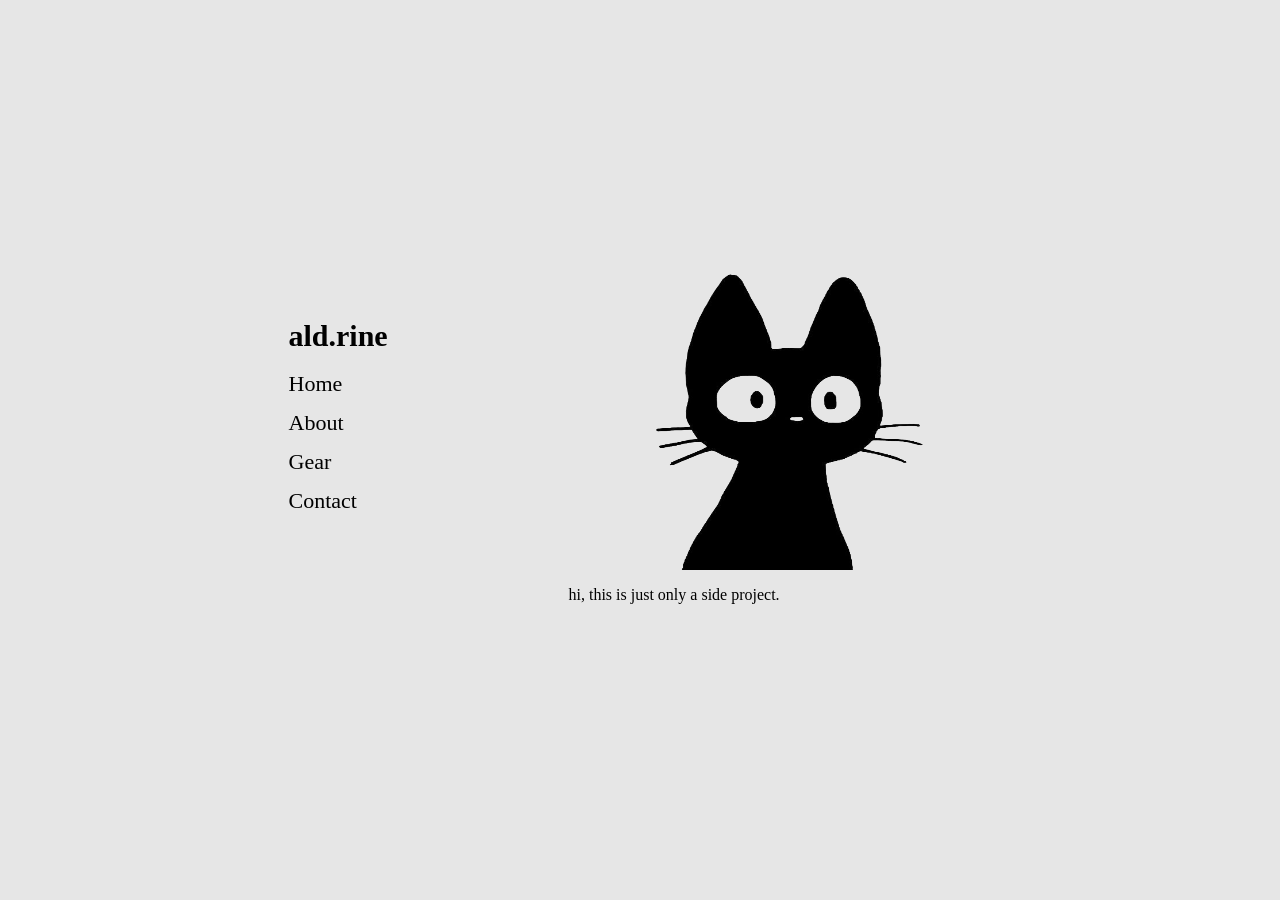
==== index.html @ abfc1bb3 "Add files via upload" ====
<!DOCTYPE html>
<html lang="en">

<head>
    <meta charset="UTF-8">
    <meta name="viewport" content="width=device-width, initial-scale=1.0">
    <link rel="stylesheet" href="style.css">
    <title>Home</title>
</head>
<body>
  <div class="whole-page">    
        <nav class="sidebar">
          <h3><a href="index.html">ald.rine</a></h3>
            <ul class="nav-links">
                <li><a href="#">Home</a></li>
                <li><a href="About.html">About</a></li>
                <li><a href="Gear.html">Gear</a></li>
                <li><a href="Contact.html">Contact</a></li>
            </ul>
        </nav>
        <main class="content">
            <img src="neko.png" width="423" height="320">
            <p>hi, this is just only a side project.</p>
        </main>
  </div>
</body>
</html>
---- style.css ----
body {
    background-color: rgb(230, 230, 230);
    font-family: "Bodoni Moda", serif;
    margin: 0;
    /* This makes the page fill the browser window */
    min-height: 90vh;
    display: flex;
    justify-content: center; /* Centers horizontally */
    align-items: center;     /* Centers vertically */
}

.whole-page {
    display: flex;
    justify-content: center; 
    gap: 80px;    
    margin-top: 60px;
    max-width: 900px;
    margin-left: auto;
    margin-right: auto;
}

/* This styles the sidebar area */
.sidebar {
    width: 200px;
    margin-top: 50px;
    position: static;
    width: 200px;            
    flex-shrink: 0;          
}

ul {
    list-style-type: none;
    padding: 0; 
    margin: 0;
}

h3 a {
    font-size: 30px;
    text-decoration: none;
    transition: color 0.3s ease;
    color: black;
}

.nav-links a{
    margin-bottom: 10px;
    color: black;
    text-decoration: none;
    transition: color 0.3s ease;
}

.nav-links li{
    margin-bottom: 13px;
    font-size: 22px;
}

a:hover {
    color:rgb(111, 222, 194)
}

.content {
    flex-grow: 1;
    display: flex;
    flex-direction: column;
    align-items: flex-start;
}

.about {
    text-align: left;
    line-height: 1.6;
    margin-top: 3em;
    margin-right: 10em;
}

.contact {
    margin-top: 3em;
    line-height: 1.5;
}
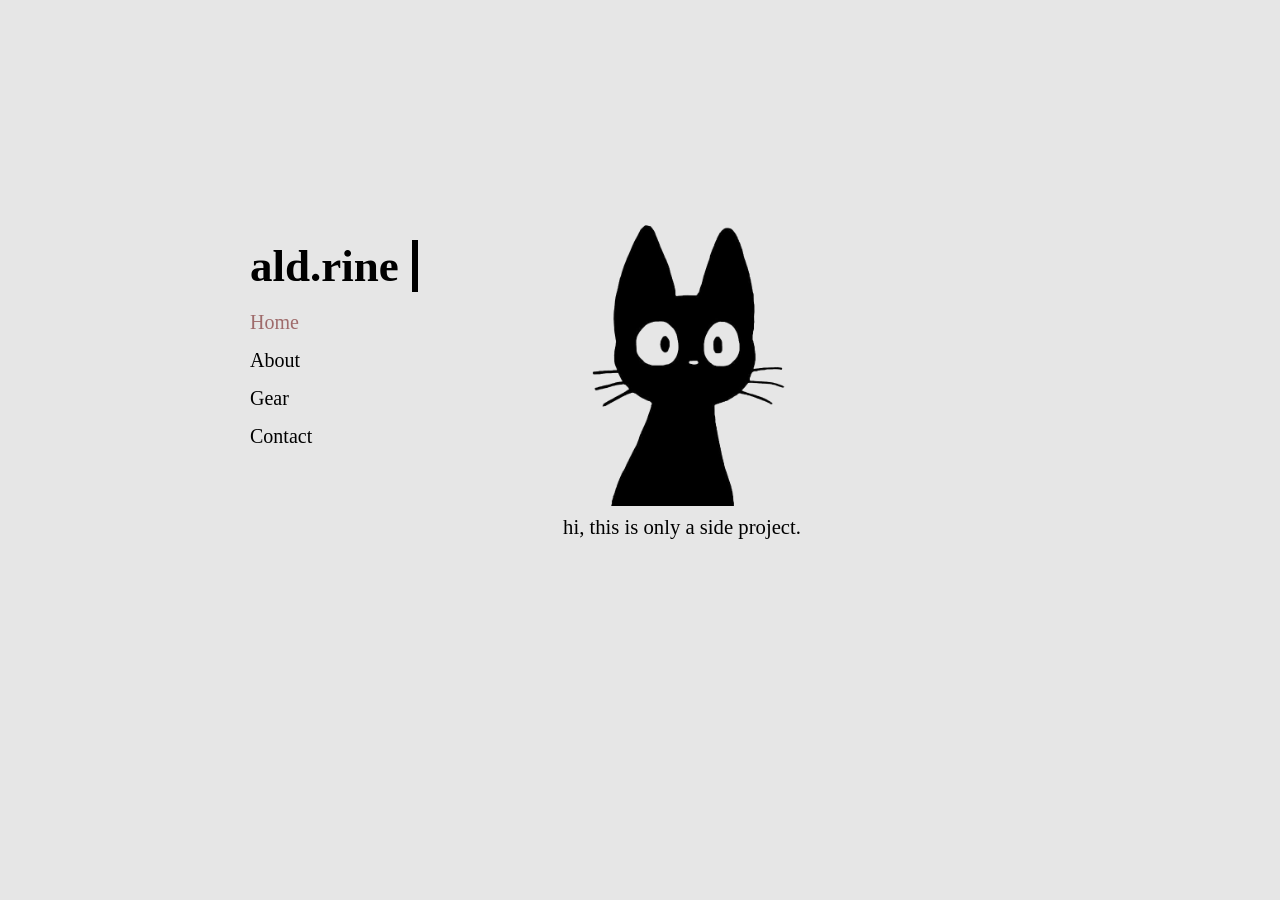
==== commit d985c872: "Add files via upload" ====
--- a/index.html
+++ b/index.html
@@ -1,27 +1,31 @@
 <!DOCTYPE html>
 <html lang="en">
-
 <head>
     <meta charset="UTF-8">
     <meta name="viewport" content="width=device-width, initial-scale=1.0">
     <link rel="stylesheet" href="style.css">
-    <title>Home</title>
+    <title>Document</title>
 </head>
 <body>
-  <div class="whole-page">    
-        <nav class="sidebar">
-          <h3><a href="index.html">ald.rine</a></h3>
-            <ul class="nav-links">
-                <li><a href="#">Home</a></li>
-                <li><a href="About.html">About</a></li>
-                <li><a href="Gear.html">Gear</a></li>
-                <li><a href="Contact.html">Contact</a></li>
-            </ul>
-        </nav>
-        <main class="content">
-            <img src="neko.png" width="423" height="320">
-            <p>hi, this is just only a side project.</p>
-        </main>
-  </div>
+
+<div class="whole-page">   
+ <div class="container">
+    <nav class="sidebar">
+      <a href="index.html"><h3>ald.rine</h3></a>
+        <ul class="navlinks">
+            <li><a href="index.html" class="active">Home</a></li>
+            <li><a href="About.html">About</a></li>
+            <li><a href="Gear.html">Gear</a></li>
+            <li><a href="Contact.html">Contact</a></li>
+        </ul>
+    </nav>
+ </div>
+
+<main class="content">
+    <img src="neko.png">
+    <p>hi, this is only a side project.</p>
+</main>
+</div> 
+
 </body>
 </html>
--- a/style.css
+++ b/style.css
@@ -1,78 +1,199 @@
+* {
+  margin: 0;
+  padding: 0;
+  box-sizing: border-box;
+}
 
 body {
-    background-color: rgb(230, 230, 230);
-    font-family: "Bodoni Moda", serif;
-    margin: 0;
-    /* This makes the page fill the browser window */
-    min-height: 90vh;
-    display: flex;
-    justify-content: center; /* Centers horizontally */
-    align-items: center;     /* Centers vertically */
+  background-color: #e6e6e6;
+  font-family: "Bodoni Moda", serif;
 }
 
 .whole-page {
-    display: flex;
-    justify-content: center; 
-    gap: 80px;    
-    margin-top: 60px;
-    max-width: 900px;
-    margin-left: auto;
-    margin-right: auto;
+  align-items: flex-start;
+  display: flex;
+  gap: 50px;           
+  max-width: 900px;    
+  margin: 0 auto;      
+  padding: 40px;
 }
 
-/* This styles the sidebar area */
-.sidebar {
-    width: 200px;
-    margin-top: 50px;
-    position: static;
-    width: 200px;            
-    flex-shrink: 0;          
+.whole-page .container {
+  display: flex;
+  margin-left: 0px;
+  align-items: center;
+  min-height: 50vh;
+  max-width: 1200px;
+  margin: 0;
+  padding: 0px;
 }
 
-ul {
-    list-style-type: none;
-    padding: 0; 
-    margin: 0;
+.sidebar {
+  text-align: left;
+  width: 250px;
+  height: 10vh;
+  padding: 20px;
 }
 
-h3 a {
-    font-size: 30px;
-    text-decoration: none;
-    transition: color 0.3s ease;
-    color: black;
+.sidebar a {
+  color: black;
+  text-decoration: none;
 }
 
-.nav-links a{
-    margin-bottom: 10px;
-    color: black;
-    text-decoration: none;
-    transition: color 0.3s ease;
+.sidebar h3 {
+  font-size: 5vh;
+  margin-top: 0;
+  margin-bottom: 0;
+  font-weight: bold;
+  display: inline-block;   
+  overflow: hidden; 
+  white-space: nowrap;       
+  border-right: .15em solid; 
+  
+  width: 0;                 
+  animation: 
+    typing 2s steps(8, end) forwards, 
+    blink-caret .75s step-end infinite;
 }
 
-.nav-links li{
-    margin-bottom: 13px;
-    font-size: 22px;
+@keyframes typing {
+  from { width: 0 }
+  to { width: 7.48ch } 
 }
 
-a:hover {
-    color:rgb(111, 222, 194)
+@keyframes blink-caret {
+  from, to { border-color: transparent }
+  50% { border-color: black; }
+}
+
+.sidebar h3:hover {
+  color: #9f6b6b;
+  transition: 0.3s;
+}
+
+.navlinks {
+  font-size: 20px;
+  list-style: none;
+  padding: 0;
+}
+
+.navlinks li {
+  margin: 15px 0;
+}
+
+.navlinks a:hover {
+  text-decoration: none;
+  color: #9f6b6b;
+  transition: 0.5s;
+}
+
+.navlinks a.active {
+  color: #9f6b6b;
 }
 
 .content {
-    flex-grow: 1;
-    display: flex;
-    flex-direction: column;
-    align-items: flex-start;
+  margin-top: 18vh;
 }
 
-.about {
-    text-align: left;
-    line-height: 1.6;
-    margin-top: 3em;
-    margin-right: 10em;
+.content p {
+  font-size: 2.3vh;
+  margin-top: 10px;
+  text-align: center;
+}
+
+.content img {
+  display: block;
+  height: 19em;
+}
+
+.about p{
+  line-height: 1.5;
+  margin: auto;
+  padding-top: 30px;
+  font-size: 3.5vh;
+  text-align: justify;
+}
+
+.content button {
+  background: transparent;
+  padding: 0;
+  border: none;
+  color: inherit;
+}
+
+.content button:hover {
+  opacity: 0.4;
+  color: #9f6b6b;
+}
+
+.gear {
+  display: none;
+}
+
+.gear h3 {
+  margin-top: 50px;
+  font-size: 4.8vh;
+}
+
+.gear li {
+  list-style-type: none;
+  margin-top: 10px;
+  font-size: 20px;
 }
 
 .contact {
-    margin-top: 3em;
-    line-height: 1.5;
+  padding-top: 4.5vh;
+  justify-items: left;
+}
+
+.contact h3 {
+  font-size: 4.5vh;
+}
+
+@media screen and (max-width: 768px) {
+  .whole-page {
+    flex-direction: column; 
+    gap: 20px;
+    padding: 20px;
+  }
+
+  .sidebar {
+    width: 100%;
+    height: auto;
+    text-align: center; 
+    padding: 5px;
+  }
+
+  .sidebar h3 {
+    text-align: left;
+    font-size: 6vh;
+    margin-bottom: 15px;
+  }
+
+  .navlinks {
+    display: flex;
+    justify-content: center;
+    gap: 20px;
+    flex-wrap: wrap;
+  }
+
+  .navlinks li {
+    margin: 0;
+  }
+
+  .content {
+    margin-top: 0   ; 
+    width: 100%;
+  }
+
+  .about p {
+    padding-top: 12px !important;
+    text-align: left; 
+  }
+
+  .content img {
+    width: 100%;
+    height: 50%;
+    height: auto;
+  }
 }
